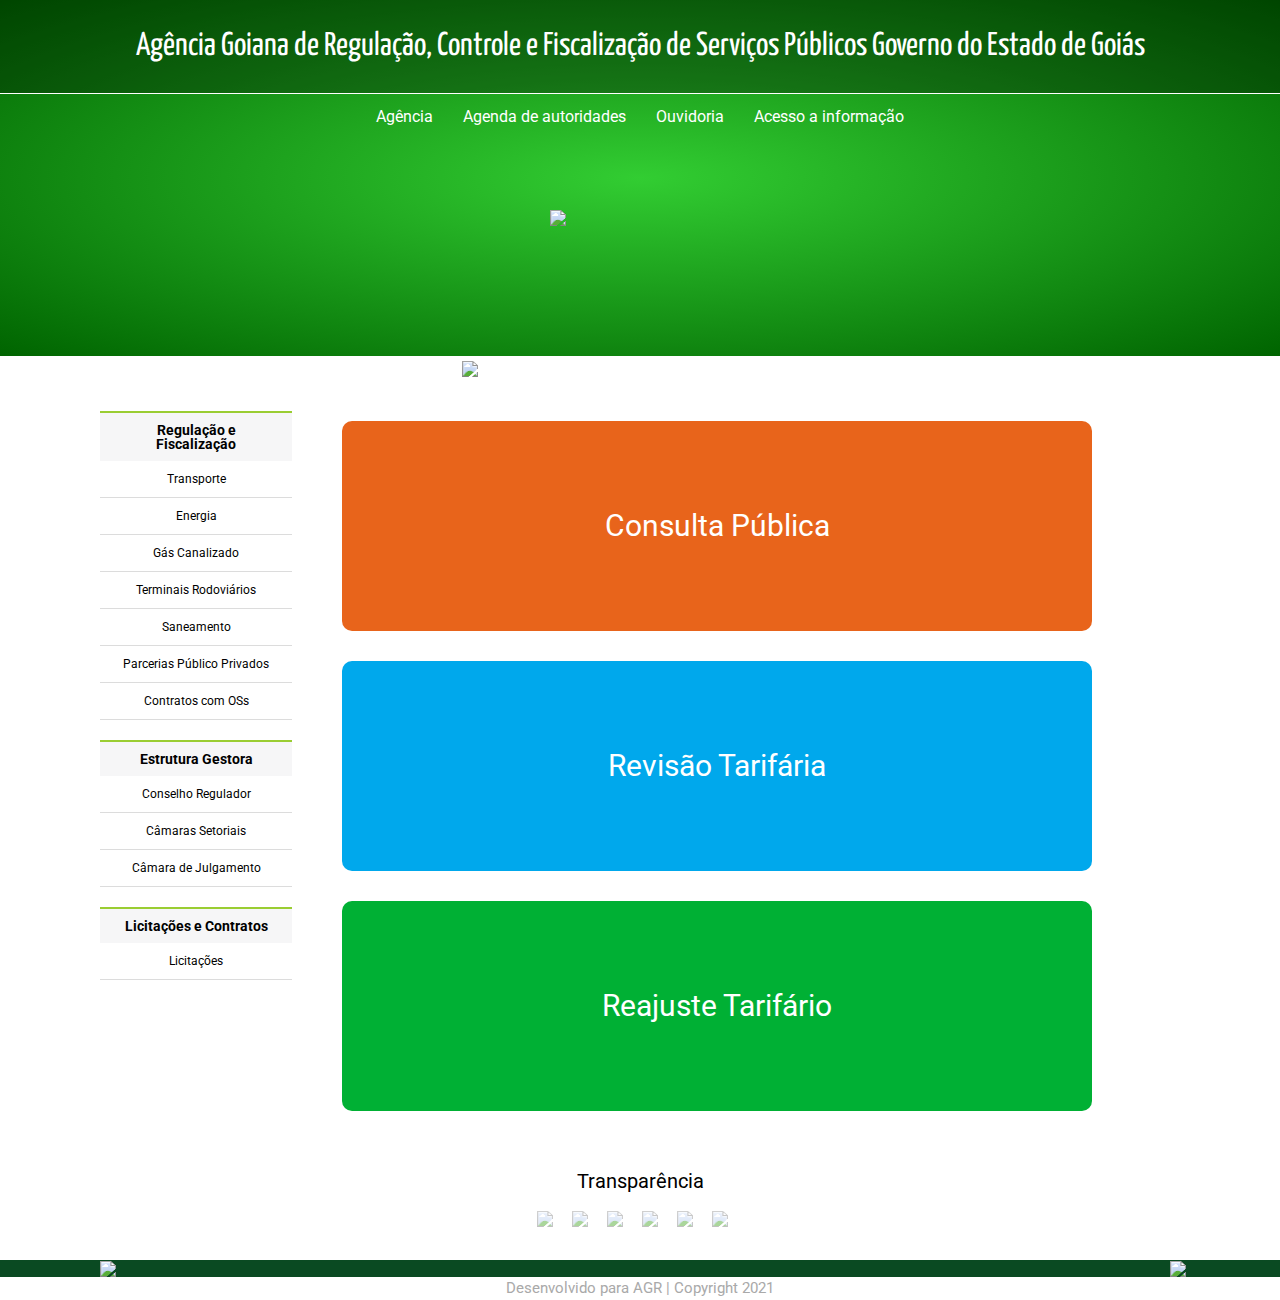
==== index.html @ 1df8b628 "Add files via upload" ====
<!DOCTYPE html>
<html lang="pt-br">
	<head>
		<meta charset="utf-8">
		<meta name="viewport" content="width=device-width">
		<title>AGR - home</title>
		<link rel="stylesheet" href="reset.css">
		<link rel="stylesheet" href="index.css">
		<link rel="stylesheet" href="rodape.css">
		<link rel="preconnect" href="https://fonts.gstatic.com">
		<link href="https://fonts.googleapis.com/css2?family=Yanone+Kaffeesatz:wght@600&display=swap" rel="stylesheet">
		<link rel="preconnect" href="https://fonts.gstatic.com">
		<link href="https://fonts.googleapis.com/css2?family=Roboto:wght@700&display=swap" rel="stylesheet">
		<link rel="icon" href="C:\Users\joao-pdrf\Desktop\AGR-SITE\Site do zero\Imagens\icone.png">
		<link rel="preconnect" href="https://fonts.gstatic.com">
		<link href="https://fonts.googleapis.com/css2?family=Roboto:wght@300&display=swap" rel="stylesheet">
		<link rel="preconnect" href="https://fonts.gstatic.com">
		<link href="https://fonts.googleapis.com/css2?family=Poppins:wght@300&display=swap" rel="stylesheet">
	</head>

	<body><font face="roboto">
		<header class="cabecalho">
			<section class="back"> <!--background do menu---> 
				<h1 class="nome-agencia">Agência Goiana de Regulação, Controle e Fiscalização de Serviços Públicos Governo do Estado de Goiás</h1>
				<div class="chec">
					<input type="checkbox" id="chec">
					<label for="chec">
						<img class="menu-hamburge" src="https://image.flaticon.com/icons/png/512/55/55003.png">
					</label>
				</div>
				<nav>
					<ul class="nav">
						<li><a href="C:\Users\joao-pdrf\Desktop\AGR-SITE\Site do zero\agência\agencia.html">Agência</a></li>
						<li>Agenda de autoridades</li>
						<li>Ouvidoria</li>
						<li>Acesso a informação</li>
					</ul>
				</nav>
				<img class="logo-branca" src="C:\Users\joao-pdrf\Desktop\AGR-SITE\Site do zero\Imagens\simbolo-vetor.png">
			</section>
		</header>	
		<main>
			<section class="slide">
				<div>
					<p class="slides"><img src="C:\Users\joao-pdrf\Desktop\AGR-SITE\Site do zero\Imagens\goias-na-frente.png"></p>
					<p class="slides">Responsabilidade</p>
					<p class="slides">Credibilidade</p>
				</div>
					<script>
					var myIndex = 0;
					carousel();

					function carousel() {
					  var i;
					  var x = document.getElementsByClassName("slides");
					  for (i = 0; i < x.length; i++) {
					    x[i].style.display = "none";  
					  }
					  myIndex++;
					  if (myIndex > x.length) {myIndex = 1}    
					  x[myIndex-1].style.display = "block";  
					  setTimeout(carousel, 7000); // muda a imagem a cada 2 segundos
					}
				</script>
			</section>	

			<section class="listas-fixa">
				<ul class="lista-ind">
					<p class="h-listas">Regulação e Fiscalização</p>
					<li class="elemento-lista">Transporte</li>
					<li class="elemento-lista">Energia</li>
					<li class="elemento-lista">Gás Canalizado</li>
					<li class="elemento-lista">Terminais Rodoviários</li>
					<li class="elemento-lista">Saneamento</li>
					<li class="elemento-lista">Parcerias Público Privados</li>
					<li class="elemento-lista">Contratos com OSs</li>
				</ul>
				<ul class="lista-ind">
					<p  class="h-listas">Estrutura Gestora</p>
					<li class="elemento-lista">Conselho Regulador</li>
					<li class="elemento-lista">Câmaras Setoriais</li>
					<li class="elemento-lista">Câmara de Julgamento</li>
				</ul>
				<ul class="lista-ind">
					<p  class="h-listas">Licitações e Contratos</p>
					<li class="elemento-lista">Licitações</li>
				</ul>
			</section>

			<section class="h-main">
				<section class="main-1">
					<p>Consulta Pública</p>
				</section>

				<section class="main-2">
					<p>Revisão Tarifária</p> 
				</section>

				<section class="main-3">
					<p>Reajuste Tarifário</p>
				</section>

			</section>

			<section class="transparencia">
					<font face="roboto"><p class="h-transparencia">Transparência</p></font>	
					<ul>
						<li class="icones-transparencia"><a href="http://www.transparencia.go.gov.br/portaldatransparencia/"><img src="C:\Users\joao-pdrf\Desktop\AGR-SITE\Site do zero\Imagens\logo_goias_transparente.png"></a></li>
						<li class="icones-transparencia"><a href="https://www.agr.go.gov.br/acesso-a-informacao.html"><img src="C:\Users\joao-pdrf\Desktop\AGR-SITE\Site do zero\Imagens\logoAcessoAInformacao.png"></a></li>
						<li class="icones-transparencia"><a href="http://www.cge.go.gov.br/ouvidoria/Register_1.php"><img src="C:\Users\joao-pdrf\Desktop\AGR-SITE\Site do zero\Imagens\logoESIC.png"></a></li>
						<li class="icones-transparencia"><a href="https://www.controladoria.go.gov.br/"><img src="C:\Users\joao-pdrf\Desktop\AGR-SITE\Site do zero\Imagens\logoODPTransp.png"></a></li>
						<li class="icones-transparencia"><a href="https://www.agr.go.gov.br/ouvidoria.html"><img src="C:\Users\joao-pdrf\Desktop\AGR-SITE\Site do zero\Imagens\logoOuvidoria.png"></a></li>
						<li class="icones-transparencia"><a href="https://vaptvupt.go.gov.br/unidades"><img src="C:\Users\joao-pdrf\Desktop\AGR-SITE\Site do zero\Imagens\logoSIC.png"></a></li>
					</ul>
				</section>
		</main>

		<footer class="rodape">
			<section class="img-rodape">
				<a href="http://www.transparencia.go.gov.br/portaldatransparencia/"><img class="img1" src="C:\Users\joao-pdrf\Desktop\AGR-SITE\Site do zero\Imagens\goias-transparente-branco.png">
				<a href="https://www.goias.gov.br/"><img class="img2" src="C:\Users\joao-pdrf\Desktop\AGR-SITE\Site do zero\Imagens\logo.png"></a>
			</section>
			<p class="copyright">Desenvolvido para AGR | Copyright 2021</p>
		</footer>

	</body></font>

</html>
---- index.css ----
/*logo principal*/

.logo-branca { 
	margin-right: auto;
	margin-left: auto;
    display: block;
    width: 180px;
    margin-top: 70px;
    padding-bottom: 130px;
    cursor: pointer;
}

/*Slide*/

.slide {
	color: white;
	font-size: 25px;
	text-align: center;
}

.slides:first-child {
	max-width: 940px;
}

.slides:nth-child(2) {
	background: #00ff00;
	padding: 20px 0;
}

.slides:nth-child(3) {
	background: #0000ff;
	padding: 20px 0;
}

/*consulta revisão reajuste*/

.h-main {
	margin-top: 40px;
	display: grid;
}

.main-1, .main-2, .main-3 { 
	background-size: 100%;
	text-align: center;
	padding: 90px 0;
	font-size: 30px;
	color: #ffffff;
	margin-bottom: 30px;
	margin-right: 80px;
	border: solid 0px;
	border-radius: 10px;
	width: 80%;
	cursor: pointer;
}

.main-1:hover, .main-2:hover, .main-3:hover {
	font-size: 35px;
	transition-duration: 1s;
	box-shadow: 10px 10px 15px rgb(0,0,0,0.5);
}

.main-1 { 
	background: #e8641b;;
	background-repeat: none;
}
.main-2 {
	background: #00a8ec;
}

.main-3 {
	background: #00b034;
}

/*Rodapé*/

@media screen and (max-width: 768px) {
	.logo-branca {
	margin-top: 20px;
	padding-bottom: 20px;
	}

	.h-main {
	}

	.main-1, .main-2, .main-3, .h-main {
		margin-right: auto;
		margin-left: auto;
		width: 90%;
		color: #ffffff;
		font-size: 30px;
	}

	.main-1 {
		background: #e8641b;
	}

	.main-2 {
		background: #00a8ec;
	}

	.main-3 {
		background: #00b034;
	}

}
---- rodape.css ----
strong {
	font-weight: bold;
}

i {
	font-style: italic;
}

a{
	text-decoration: none;
}

/*Background do menu*/

.back  { 
	background-image: radial-gradient(LimeGreen,DarkGreen);
	background-size: 100%;
	background-repeat: no-repeat;
}

/* menu principal*/

.chec {
	display: none;
}

.nav {
	text-align: center;
	color: #ffffff;
	padding-top: 15px;
	padding-bottom: 15px;

}

.cabecalho a{
	text-decoration: none;
	color: #ffffff;
}

.nome-agencia {
	color: white;
	padding: 30px 0;
	text-align: center;
	font-size: 33px;
	border-bottom: solid 1px #ffffff;
	font-family: 'Yanone Kaffeesatz', sans-serif;
	background: rgb(0,0,0,0.3);
	cursor: pointer; 
}

.nav li {
	color: #ffffff;
	display: inline;
	padding: 13px 13px;
	text-align: center;
	cursor: pointer;

}

.nav li:hover {
	border-bottom: solid 1px #ffffff;
	font-weight: bold;
	background: rgb(0,0,0,0.4);
}

/*Lista Fixa*/

.h-listas {
	padding-left: 8px;
	text-align: center;
	background: #f6f6f7;
	padding: 10px 20px;
	border-top: solid 2px #9ACD32;
	font-size: 14px;
	font-weight: bold;
}

.elemento-lista a {
	text-decoration: none;
	color: #000000;
}

.listas-fixa {
	margin-left: 100px;
	margin-right: 50px;
	margin-top: 30px;
	font-size: 12px;
	float: left;
	width: 15%;
	text-decoration: none;
	
}

.lista-ind {
	margin-bottom: 20px;

}

.elemento-lista {
	padding-left: 8px;
	padding-bottom: 1em;
	padding: 1em 0;
	text-align: center;
	border-bottom: solid 1px #DCDCDC;
	text-decoration: none;
	cursor: pointer;

}

.elemento-lista:hover {
	font-weight: bold;
	background: #f6f6f7;
}

/*Transparencia*/

.h-transparencia {
	padding-bottom: 10px;
}

.transparencia {
	margin-top: 10px;
	background: #ffffff;
	text-align: center;
	padding: 10px 0;
}

.transparencia p {
	margin-top: 10px;
	margin-bottom: 10px;
	font-size: 20px; 
}

.icones-transparencia {
	display: inline;
	background: #ffffff;
	margin-right: 15px;
	padding-bottom: 5px;
	opacity: 0.5;
	transition: 1s;
	
}

.icones-transparencia:hover {
	opacity: 1;
}

/*rodape*/

.rodape {
	clear: left;
	margin-top: 20px;
}

.img-rodape {
	background: #0a4a22;
	background-size: 100%;
}

.img-rodape .img1 { 
	display: inline;
	width: 10%;
	margin-left: 100px;
	vertical-align: middle;
}

.img-rodape .img2 { 
	width: 10%;
	vertical-align: middle;
	margin-left: 1050px;
}

.copyright {
	text-align: center;
	font-family: 'Roboto', sans-serif;
	color: #A9A9A9;
	background: #ffffff;
	clear: left;
	font-size: 15px;
	padding: 4px 0;
}

@media screen and (max-width: 768px) {
	.nome-agencia {
		font-size: 22px;
		text-align: left;
		padding-left: 20px;
		padding-right: 20px;
	}

	input[type="checkbox"]{
		display: none;
	}
	

	.chec {
		display: inline;
	}

	.menu-hamburge {
		width: 20px;
		position: absolute;
		left: 90%;
		top: 10%
	}

	.nav {
		display: none;
	}

	.listas-fixa {
		display: none;
	}

	.icones-transparencia {
		width: 10%;
		opacity: 1;
	}

	.img-rodape {
		padding: 30px 0;
	}

	.img-rodape .img1 {
		width: 30%;
		margin-left: 20px;
	}

	.img-rodape .img2 {
		margin-left: 125px;
		width: 30%;
	}
	
}

@media screen and (max-width: 1024px) {
	*{
		margin: 0 0;
		padding: 0 0 ;
	}

	html, body {
		height: 100%;
	}
}
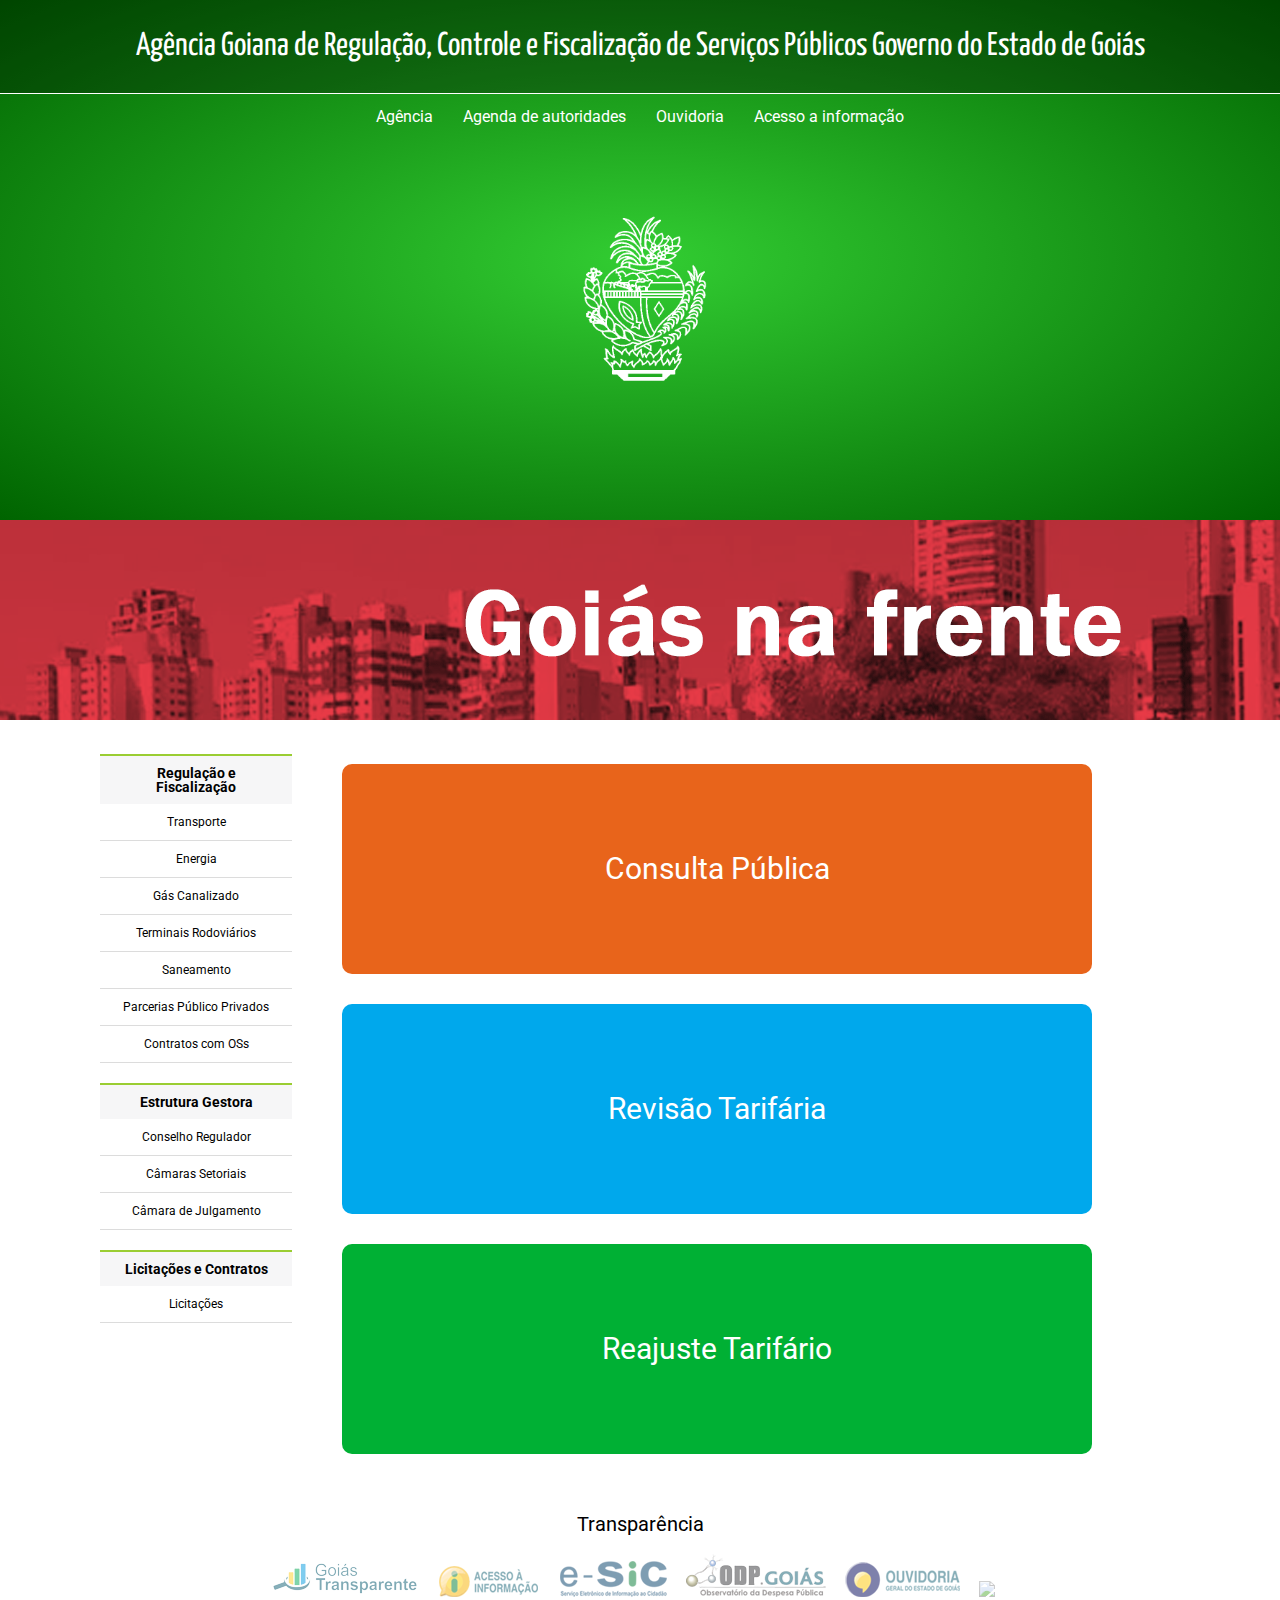
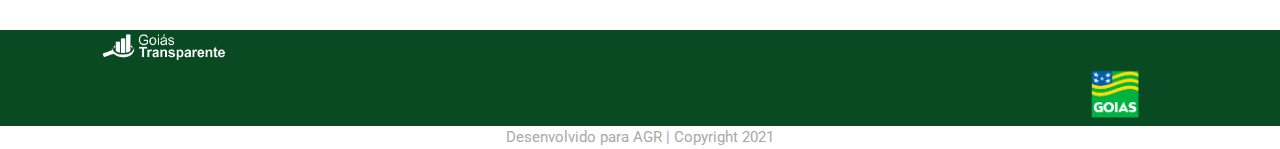
==== commit f72480db: "Add files via upload" ====
--- a/index.html
+++ b/index.html
@@ -30,19 +30,19 @@
 				</div>
 				<nav>
 					<ul class="nav">
-						<li><a href="C:\Users\joao-pdrf\Desktop\AGR-SITE\Site do zero\agência\agencia.html">Agência</a></li>
+						<li><a href="agencia.html">Agência</a></li>
 						<li>Agenda de autoridades</li>
 						<li>Ouvidoria</li>
 						<li>Acesso a informação</li>
 					</ul>
 				</nav>
-				<img class="logo-branca" src="C:\Users\joao-pdrf\Desktop\AGR-SITE\Site do zero\Imagens\simbolo-vetor.png">
+				<img class="logo-branca" src="simbolo-vetor.png">
 			</section>
 		</header>	
 		<main>
 			<section class="slide">
 				<div>
-					<p class="slides"><img src="C:\Users\joao-pdrf\Desktop\AGR-SITE\Site do zero\Imagens\goias-na-frente.png"></p>
+					<p class="slides"><img src="goias-na-frente.png"></p>
 					<p class="slides">Responsabilidade</p>
 					<p class="slides">Credibilidade</p>
 				</div>
@@ -105,20 +105,20 @@
 			<section class="transparencia">
 					<font face="roboto"><p class="h-transparencia">Transparência</p></font>	
 					<ul>
-						<li class="icones-transparencia"><a href="http://www.transparencia.go.gov.br/portaldatransparencia/"><img src="C:\Users\joao-pdrf\Desktop\AGR-SITE\Site do zero\Imagens\logo_goias_transparente.png"></a></li>
-						<li class="icones-transparencia"><a href="https://www.agr.go.gov.br/acesso-a-informacao.html"><img src="C:\Users\joao-pdrf\Desktop\AGR-SITE\Site do zero\Imagens\logoAcessoAInformacao.png"></a></li>
-						<li class="icones-transparencia"><a href="http://www.cge.go.gov.br/ouvidoria/Register_1.php"><img src="C:\Users\joao-pdrf\Desktop\AGR-SITE\Site do zero\Imagens\logoESIC.png"></a></li>
-						<li class="icones-transparencia"><a href="https://www.controladoria.go.gov.br/"><img src="C:\Users\joao-pdrf\Desktop\AGR-SITE\Site do zero\Imagens\logoODPTransp.png"></a></li>
-						<li class="icones-transparencia"><a href="https://www.agr.go.gov.br/ouvidoria.html"><img src="C:\Users\joao-pdrf\Desktop\AGR-SITE\Site do zero\Imagens\logoOuvidoria.png"></a></li>
-						<li class="icones-transparencia"><a href="https://vaptvupt.go.gov.br/unidades"><img src="C:\Users\joao-pdrf\Desktop\AGR-SITE\Site do zero\Imagens\logoSIC.png"></a></li>
+						<li class="icones-transparencia"><a href="http://www.transparencia.go.gov.br/portaldatransparencia/"><img src="logo_goias_transparente.png"></a></li>
+						<li class="icones-transparencia"><a href="https://www.agr.go.gov.br/acesso-a-informacao.html"><img src="logoAcessoAInformacao.png"></a></li>
+						<li class="icones-transparencia"><a href="http://www.cge.go.gov.br/ouvidoria/Register_1.php"><img src="logoESIC.png"></a></li>
+						<li class="icones-transparencia"><a href="https://www.controladoria.go.gov.br/"><img src="logoODPTransp.png"></a></li>
+						<li class="icones-transparencia"><a href="https://www.agr.go.gov.br/ouvidoria.html"><img src="logoOuvidoria.png"></a></li>
+						<li class="icones-transparencia"><a href="https://vaptvupt.go.gov.br/unidades"><img src="Imagens\logoSIC.png"></a></li>
 					</ul>
 				</section>
 		</main>
 
 		<footer class="rodape">
 			<section class="img-rodape">
-				<a href="http://www.transparencia.go.gov.br/portaldatransparencia/"><img class="img1" src="C:\Users\joao-pdrf\Desktop\AGR-SITE\Site do zero\Imagens\goias-transparente-branco.png">
-				<a href="https://www.goias.gov.br/"><img class="img2" src="C:\Users\joao-pdrf\Desktop\AGR-SITE\Site do zero\Imagens\logo.png"></a>
+				<a href="http://www.transparencia.go.gov.br/portaldatransparencia/"><img class="img1" src="goias-transparente-branco.png">
+				<a href="https://www.goias.gov.br/"><img class="img2" src="logo.png"></a>
 			</section>
 			<p class="copyright">Desenvolvido para AGR | Copyright 2021</p>
 		</footer>
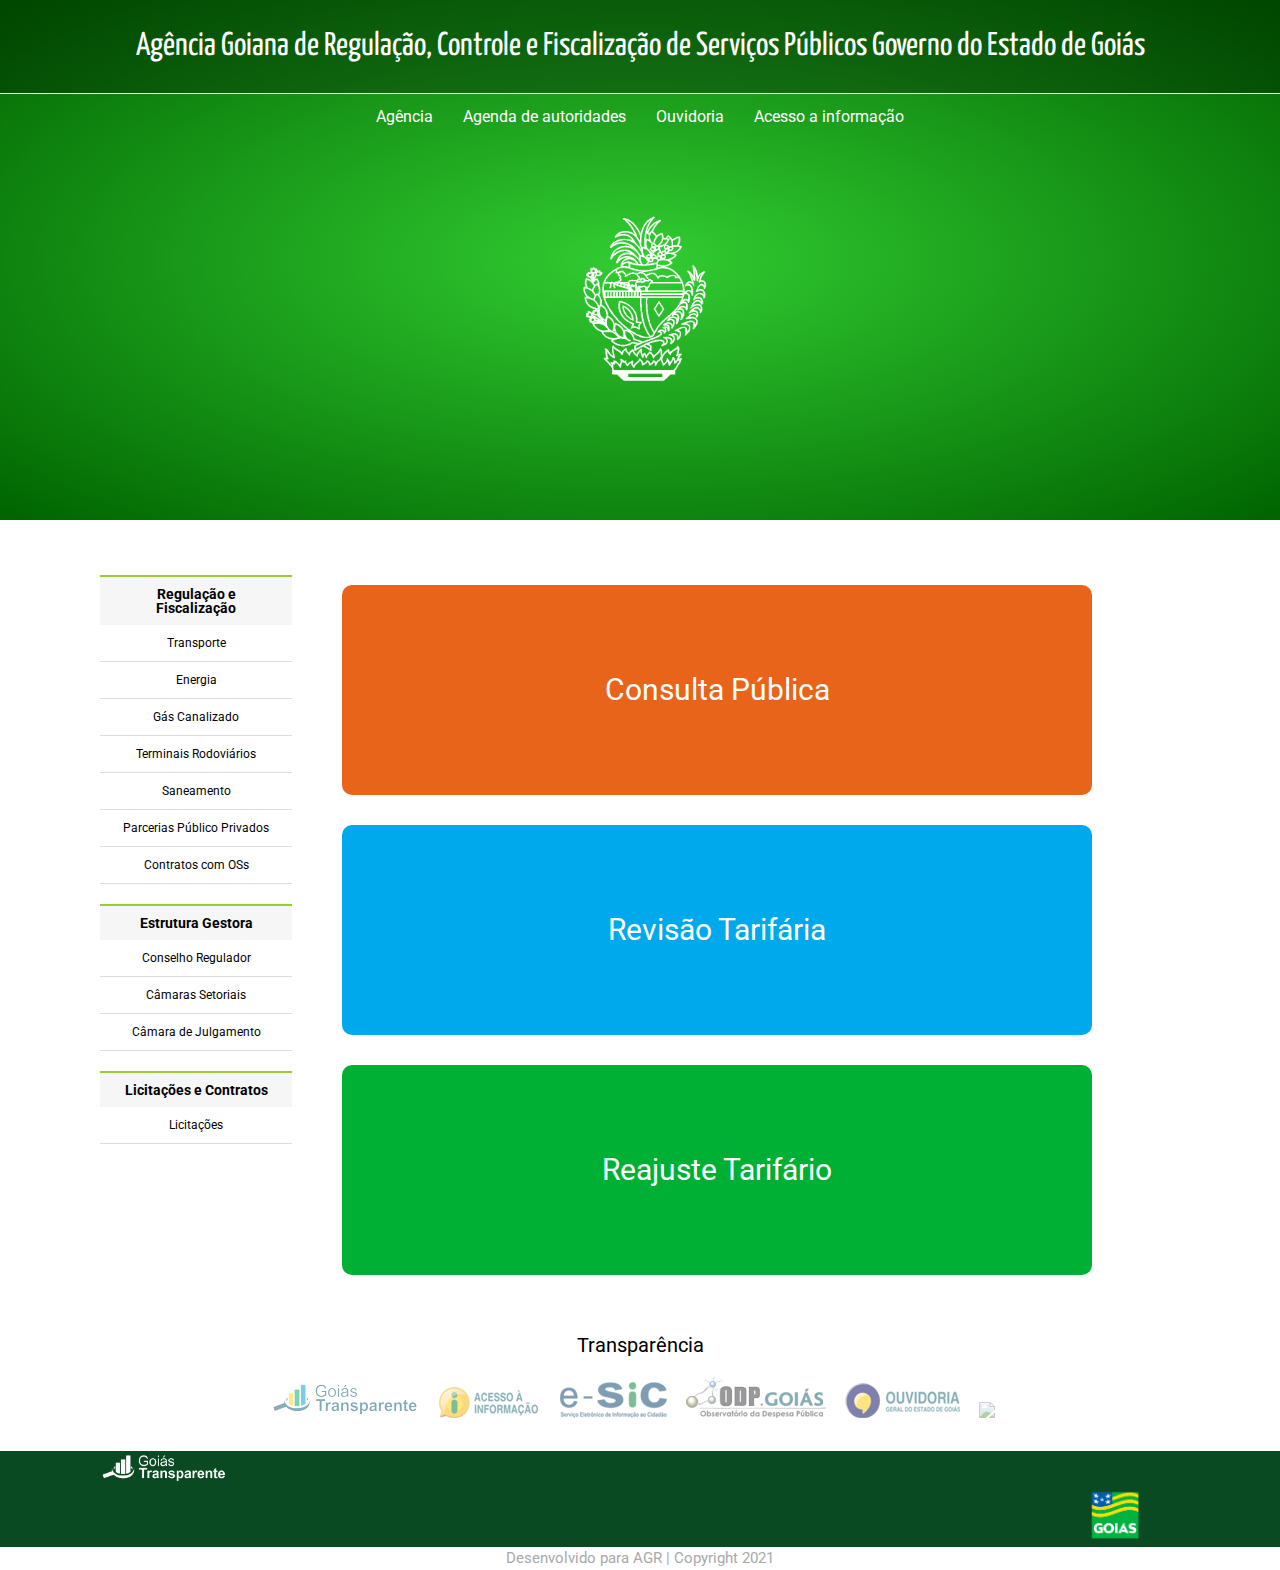
==== commit 059a1765: "Add files via upload" ====
--- a/index.html
+++ b/index.html
@@ -42,7 +42,7 @@
 		<main>
 			<section class="slide">
 				<div>
-					<p class="slides"><img src="goias-na-frente.png"></p>
+					<p class="slides">Comprometimento</p>
 					<p class="slides">Responsabilidade</p>
 					<p class="slides">Credibilidade</p>
 				</div>
